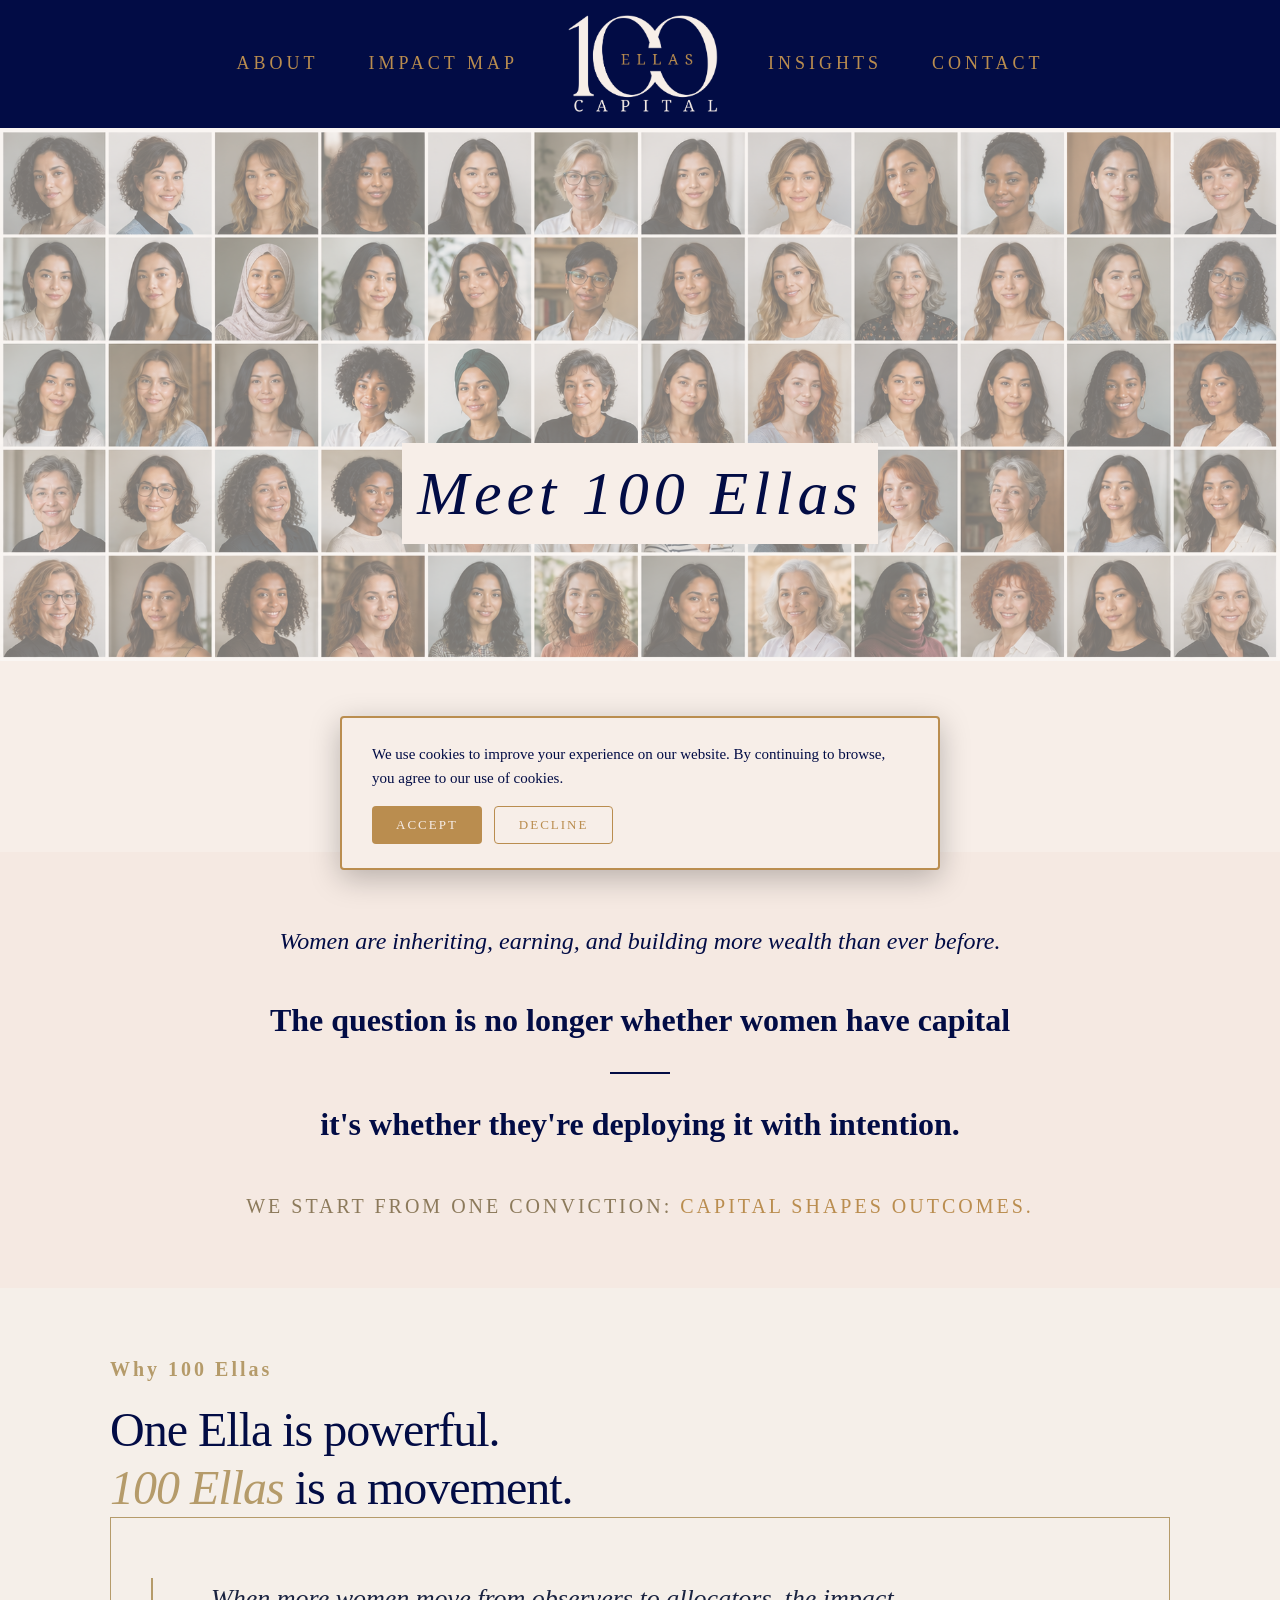
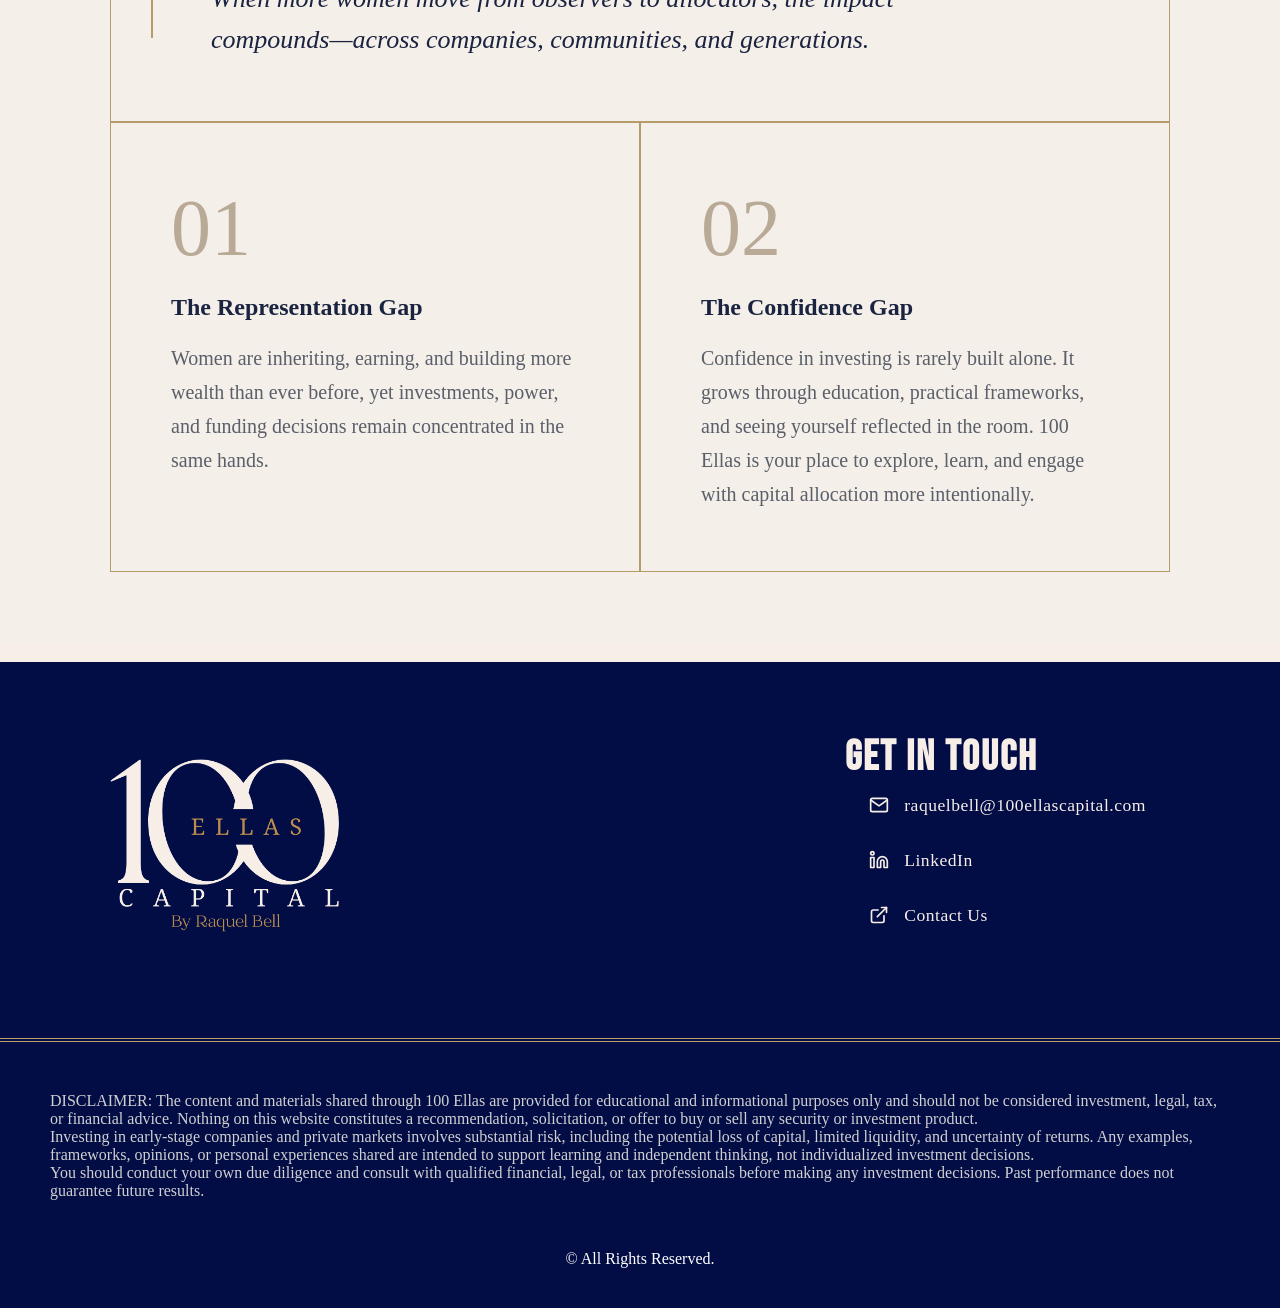
==== about.html @ b0936e24 "Add files via upload" ====
<!DOCTYPE html>
<html lang="en">

<head>
    <meta charset="utf-8">
    <meta http-equiv="X-UA-Compatible" content="IE=edge">
    <title>100 Ellas Capital</title>
    <meta name="description" content="100 Ellas Capital website">
    <meta name="viewport" content="width=device-width, initial-scale=1">
    <link rel="icon" type="image/ico" href="favicon.ico">
    <link href="https://fonts.googleapis.com/css2?family=Bebas+Neue&display=swap" rel="stylesheet">
    <link rel="stylesheet" href="stylecss.css">

</head>

<body>

    <header>
        <div class="container">
      
          <!-- Desktop nav (unchanged) -->
          <nav>
            <ul>
              <li><a href="about.html" class="nav-link">ABOUT</a></li>
              <li><a href="impact.html" class="nav-link">IMPACT MAP</a></li>
              <li class="logo"><a href="index.html"><img src="10.png"></a></li>
              <li><a href="insights.html" class="nav-link">INSIGHTS</a></li>
              <li><a href="contact.html" class="nav-link">CONTACT</a></li>
            </ul>
          </nav>
      
          <!-- Mobile: logo + hamburger -->
          <div class="nav-header-row">
            <a href="index.html"><img src="10.png" style="max-width:110px;display:block;"></a>
            <button class="hamburger" id="hamburger" aria-label="Toggle menu" aria-expanded="false">
              <span></span><span></span><span></span>
            </button>
          </div>
      
          <!-- Mobile dropdown -->
          <div class="mobile-menu" id="mobile-menu">
            <a href="about.html">ABOUT</a>
            <a href="impact.html">IMPACT MAP</a>
            <a href="insights.html">INSIGHTS</a>
            <a href="contact.html">CONTACT</a>
          </div>
      
        </div>
      </header>

    
    <section class="image-section">
        <div class="img-banner">

              <img src="100ellas.png">


            <div class="image-overlay">
              <p class="overlay-text">Meet 100 Ellas</h1>
            </div>
          </div>
    </section>

    <section class="about-section">
        <div class="text-about">
      
          <p class="intro-line">
            Women are inheriting, earning, and building more wealth than ever before.
          </p>
      
          <h2 class="main-line">
            The question is no longer whether women have capital
          </h2>
      
          <div class="divider"></div>
      
          <h2 class="main-line">
            it's whether they're deploying it with intention.
          </h2>
      
          <p class="closing-line">
            WE START FROM ONE CONVICTION:
            <span>CAPITAL SHAPES OUTCOMES.</span>
          </p>
      
        </div>
      </section>
    
      <section class="why-section">

        <div class="container">
      
          <p class="eyebrow"><strong>Why 100 Ellas</strong></p>
      
          <h1 class="headline">
            One Ella is powerful.<br>
            <span>100 Ellas</span> is a movement.
          </h1>
      
          <div class="quote-box">
            <p>
              When more women move from observers to allocators, the impact
              compounds—across companies, communities, and generations.
            </p>
          </div>
      
          <div class="about-grid">
      
            <div class="about-card">
              <div class="number">01</div>
              <h3>The Representation Gap</h3>
              <p>
                Women are inheriting, earning, and building more wealth than ever before, yet investments, power, and funding decisions remain concentrated in the same hands.              </p>
            </div>
      
            <div class="about-card">
              <div class="number">02</div>
              <h3>The Confidence Gap</h3>
              <p>
                Confidence in investing is rarely built alone. It grows through education, practical frameworks, and seeing yourself reflected in the room. 100 Ellas is your place to explore, learn, and engage with capital allocation more intentionally.            </div>
      
          </div>
      
        </div>
      
      </section>

        

            <footer>
                <div class="container">
                    <img src="9.png">
                    <section class="get-in-touch">
                        <h2 class="title">Get in Touch</h2>
                        
                        <div class="contact-container">
                            <div class="contact-row">
                                <svg class="contact-icon" xmlns="http://www.w3.org/2000/svg" viewBox="0 0 24 24" fill="none" stroke="currentColor" stroke-width="2" stroke-linecap="round" stroke-linejoin="round"><path d="M4 4h16c1.1 0 2 .9 2 2v12c0 1.1-.9 2-2 2H4c-1.1 0-2-.9-2-2V6c0-1.1.9-2 2-2z"></path><polyline points="22,6 12,13 2,6"></polyline></svg>
                                <span class="contact-text">raquelbell@100ellascapital.com</span>
                            </div>
                        
                            <div class="contact-row">
                                <svg class="contact-icon" xmlns="http://www.w3.org/2000/svg" viewBox="0 0 24 24" fill="none" stroke="currentColor" stroke-width="2" stroke-linecap="round" stroke-linejoin="round"><path d="M16 8a6 6 0 0 1 6 6v7h-4v-7a2 2 0 0 0-2-2 2 2 0 0 0-2 2v7h-4v-7a6 6 0 0 1 6-6z"></path><rect x="2" y="9" width="4" height="12"></rect><circle cx="4" cy="4" r="2"></circle></svg>
                                <a href="https://www.linkedin.com/in/raquelbell/" class="contact-link-wrapper">
                                    <span class="contact-text">LinkedIn</span>
                                </a>
                            </div>
                        
                            <div class="contact-row">
                                <svg class="contact-icon" xmlns="http://www.w3.org/2000/svg" viewBox="0 0 24 24" fill="none" stroke="currentColor" stroke-width="2" stroke-linecap="round" stroke-linejoin="round">
                                    <path d="M18 13v6a2 2 0 0 1-2 2H5a2 2 0 0 1-2-2V8a2 2 0 0 1 2-2h6"></path>
                                    <polyline points="15 3 21 3 21 9"></polyline>
                                    <line x1="10" y1="14" x2="21" y2="3"></line>
                                </svg>
                                <a href="contact.html" class="contact-link-wrapper">
                                    <span class="contact-text">Contact Us</span>
                                </a>
                            </div>
                        </div>
                           
                        </div>
                        </section>
                <div class="disclaimer">
                    <p>DISCLAIMER: The content and materials shared through 100 Ellas are provided for educational and informational purposes only and should not be considered investment, legal, tax, or financial advice. Nothing on this website constitutes a recommendation, solicitation, or offer to buy or sell any security or investment product.<br>
        
                        Investing in early-stage companies and private markets involves substantial risk, including the potential loss of capital, limited liquidity, and uncertainty of returns. Any examples, frameworks, opinions, or personal experiences shared are intended to support learning and independent thinking, not individualized investment decisions.<br>
                        
                        You should conduct your own due diligence and consult with qualified financial, legal, or tax professionals before making any investment decisions. Past performance does not guarantee future results.</p>
                </div>
        
                <div class="copyright">
                    <p>&copy; All Rights Reserved.</p>
        
                </div>
            </footer>
        
            <div id="cookie-banner" class="cookie-banner">
                <div class="cookie-content">
                  <p class="cookie-text">
                    We use cookies to improve your experience on our website. By continuing to browse, you agree to our use of cookies.
                  </p>
                  <div class="cookie-buttons">
                    <button id="cookie-accept" class="cookie-btn cookie-btn-accept">Accept</button>
                    <button id="cookie-decline" class="cookie-btn cookie-btn-decline">Decline</button>
                  </div>
                </div>
              </div>
        
            <script src="javascript.js"></script>

        
            </body>
            </html>
---- stylecss.css ----
body {
	font-family: Georgia, 'Times New Roman', Times, serif;
	margin: 0;
	color: #020c45;
	background-color:#f7eee8; 
}

a {
    text-decoration: none;
    color: inherit; 
}

html{
    scroll-behavior: smooth;
}

/* --- Header --- */
header {
    background-color: #020c45;
    padding: 15px 0;
}

.container {
    max-width: 1200px;
    margin: 0 auto;
    padding: 0 20px;
    
}

header nav ul {
    display: flex;
    align-items: center;     
	justify-content: center;
    gap: 50px;               
    list-style: none;
    margin: 0px;
    padding: 0;
}

/* --- Logo Styling (Inside the li) --- */
.logo img {
    max-width: 150px !important;
    display: block; /* Prevents tiny gap at the bottom */
    cursor: pointer;
}

/* --- Link Styling --- */
.nav-link {
    text-decoration: none;
    color: #ba8d4f;
    font-size: 18px;
    letter-spacing: 4px;
    position: relative;
    padding-bottom: 5px;
    transition: color 0.3s ease;
}

.nav-link:hover {
    color: #f7eee8; 
}

/* Underline Animation */
.nav-link::after {
    content: '';
    position: absolute;
    width: 0;
    height: 2px;
    bottom: 0;
    left: 50%;
    background-color: #bfa071; 
    transition: all 0.3s ease;
    transform: translateX(-50%);
}

.nav-link:hover::after {
    width: 100%;
}

/* Hamburger button */
.hamburger {
    display: none;
    flex-direction: column;
    gap: 5px;
    background: none;
    border: none;
    cursor: pointer;
    padding: 4px;
}
.hamburger span {
    display: block;
    width: 26px;
    height: 2.5px;
    background: #ba8d4f;
    border-radius: 2px;
}

/* Mobile header row (logo + hamburger) */
.nav-header-row {
    display: none;
    align-items: center;
    justify-content: space-between;
    padding: 10px 0;
}

/* Mobile dropdown menu */
.mobile-menu {
    display: flex;
    flex-direction: column;
    overflow: hidden;
    max-height: 0;
    transition: max-height 0.35s ease;
}

.mobile-menu.open { max-height: 400px; }
.mobile-menu a {
    display: block;
    padding: 16px 0;
    color: #ba8d4f;
    font-size: 15px;
    letter-spacing: 4px;
    border-bottom: 1px solid rgba(186,141,79,0.15);
    transition: color 0.2s;
}
.mobile-menu a:hover { color: #f7eee8; }

@media (max-width: 700px) {
    header nav ul { display: none; }
    .nav-header-row { display: flex; }
    .hamburger { display: flex; }
    .mobile-menu.open { max-height: 400px; }
}


/* --- Section Text --- */
.section-title {
    font-size: 50px;
    color: #020c45;
    font-family: 'Bebas Neue', sans-serif;
    letter-spacing: 2px;
}

.section-text {
    line-height: 1.6;
    margin: 20px 0;
    font-size: 18px;
}

/* --- hero Section --- */
.hero-banner , .img-banner{
	position: relative;
	width: 100%;
	height: 80vh; 
	display: flex;
	align-items: center; /* Centers text vertically */
	justify-content: center; /* Centers text horizontally */
	overflow: hidden;
	background-color: #000; 
  }
  
  .hero-video {
	position: absolute;
	top: 0;
	left: 0;
	width: 100%;
	height: 100%;
	object-fit: cover; 
	z-index: 1; 
  }
  
  .hero-overlay {
	position: relative; 
	z-index: 2; 
	text-align: center;
    color: #f7eee8;
    font-size: 4rem;
    margin: 0;
	letter-spacing: 5px;
	font-family: 'cardo', serif;
    font-style: italic;
	animation: slideLeft 1.5s ease-out forwards;
    animation: slideLeft 1.5s ease-out forwards;
    text-shadow: 2px 2px 10px rgba(0,0,0,0.7);
    

}

@keyframes slideLeft {
  from {
    transform: translateX(-100%); /* Começa fora da tela à esquerda */
    opacity: 0;
  }
  to {
    transform: translateX(0);    /* Termina na posição original */
    opacity: 1;
  }
}
  
  .impactful-phrase {
	font-size: 50px;
	font-weight: bold;
  }

/* --- Impact Section --- */
.impact-section {
	background-color: #f5e9e2;
	padding: 100px 0;
}

.impact-section .grid {
	display: grid;
	grid-template-columns: 1.4fr 1fr;
	gap: 100px;
        align-items: start; /* Changed from center to start */
	
}



.foto img {
    width: 100%  !important;   
    max-width: 400px !important;
    border-radius: 100%;
    display: block;
    position: relative;
    top: -50px; /* Moves the image 50px up from its natural position */

}

.impact-section .buttons {
	display: flex;
	gap: 30px;
}

.btn{
	font-size: 14px;
	text-transform: uppercase;
	text-decoration: solid;
	margin-top: 40px;
	display: inline-block;
	padding: 15px 20px;
	background-color:#ba8d4f;
	color:#f7eee8; 
	font-weight: bold;
	border: none;
	border-radius: 10px;
	cursor: pointer;
	transition: background-color 0.3s;
	width: 140px;
    font-family: Georgia, 'Times New Roman', Times, serif;

}

.btn:hover {
	background-color:#020c45;
	color:#ba8d4f;
}
/* --- Approach Section --- */

.approach-section {
    padding: 10px 20px;
    background-color: #f7eee8; /* Clean white background to make circles pop */
  margin: 100px auto auto 100px;
}


.approach-grid {
    display: grid;
    grid-template-columns: repeat(3, 1fr);
    gap: 40px;
    max-width: 1100px;
    margin: 70px 180px 50px auto;
}

.approach-item {
    text-align: center;
    display: flex;
    flex-direction: column;
    align-items: center;
    transition: transform 0.3s ease;
}

.headline {
    font-family: 'Playfair Display', serif;
    font-weight: 900;
    font-size: 5rem; 
    color: #020c45;  
    letter-spacing: -1px;
  }
  
  .accent-line {
    width: 180px;  
    height: 4px;     
    background-color: #a68b5b; 
    margin-top: 40px;
  }

.headline-container{
  padding: 20px;
}


/* The Animated Round Icon */
.circle-icon {
    width: 120px;
    height: 120px;
    background-color: #ba8d4f; /* Your soft peach/cream color */
    border-radius: 50%;
    display: flex;
    align-items: center;
    justify-content: center;
    color: #020c45;
    margin-bottom: 30px;
    position: relative;
    transition: all 0.4s cubic-bezier(0.175, 0.885, 0.32, 1.275);
    border: 1px solid rgba(2, 12, 69, 0.05);
}

.circle-icon svg {
    width: 40px;
    height: 40px;
}

.stat-highlight {
    font-weight: bold;
    font-size: 1.2rem;
}

/* Hover Animations */
.approach-item:hover .circle-icon {
    transform: scale(1.1);
    background-color: #020c45;
    color: #f7eee8;
    box-shadow: 0 15px 30px rgba(2, 12, 69, 0.15);
}

.approach-item:hover {
    transform: translateY(-10px);
}

/* Continuous Pulse Animation */
@keyframes pulse {
    0% { box-shadow: 0 0 0 0 rgba(247, 238, 232, 0.7); }
    70% { box-shadow: 0 0 0 20px rgba(247, 238, 232, 0); }
    100% { box-shadow: 0 0 0 0 rgba(247, 238, 232, 0); }
}

.pulse-1 { animation: pulse 3s infinite; }
.pulse-2 { animation: pulse 3s infinite 1s; }
.pulse-3 { animation: pulse 3s infinite 2s; }

/* Content Styling */
.approach-title {
    font-family: "Playfair Display", serif;
    font-size: 1.4rem;
    margin-bottom: 15px;
    color: #020c45;
}

.approach-text {
    font-size: 0.95rem;
    line-height: 1.6;
    color: #555;
    max-width: 280px;
}

/* Mobile adjustments */
@media (max-width: 850px) {
    .approach-grid {
        grid-template-columns: 1fr;
        gap: 60px;
    }
}



/* --- Marquee Section --- */
.marquee-section {
    background-color: #f7eee8;
    padding: 60px 0; 
    overflow: hidden;
	margin-left: 130px;
	
}

.s-marquee-svg {
    width: 100%;
    height: auto;
	
	
}

.marquee-text {
    fill: #020c45; 
    font-size: 35px; 
    font-weight: bold; 
    text-transform: uppercase;
    letter-spacing: 2px;
    font-family: Georgia, 'Times New Roman', Times, serif;
}

.learn-container {
    padding: 20px;
  width: 100%;            
  margin-top: 40px;   
  text-align: center;
  }

  
  .learn-more {
    font-family: Georgia, serif;
    font-size: 1.2rem;
    text-decoration: none;
    color: #555;
    transition: color 0.3s ease;
    margin-left: 400px !important;    

    
  }
  
  .arrow {
    display: inline-block;
    margin-left: 8px;
    
    /* Initial Arrow Color */
    color:#ba8d4f;
    transition: color 0.3s ease, transform 0.3s ease;
  }
  
  /* Hover States */
  .learn-more:hover {
    color: #ba8d4f; /* Text turns Gold */
  }
  
  .learn-more:hover .arrow {
    color: #020c45; /* Arrow turns Navy */
    transform: translateX(5px); /* Optional: subtle nudge for better UX */
  }

/* --- Recent Posts --- */
.gold-section{
	background-color: #f5e9e2;
	padding: 50px 0 100px 0; /* Extra bottom padding for the V space */
    
    /* The V-Shape Logic */
	clip-path: polygon(0 10%, 50% 0, 100% 10%, 100% 100%, 0 100%);
	color:  #020c45;

}


/* --- Footer --- */

footer {
	margin-top: 20px;
    background-color: #020c45;
    color: #fff;
    padding: 40px 0;
}

footer .container {
    display: flex;
    justify-content: space-between;
    align-items: center;
}

.social-icons {
    display: flex;
    gap: 20px;
}

.social-link {
    position: relative;
    text-decoration: none;
    font-size: 18px;
    padding-bottom: 5px; 
    display: inline-block;
    line-height: 1;
	text-transform: uppercase;
	letter-spacing: 4px;
	color: #ba8d4f;
}

/* The Underline (matches the header) */
.social-link::after {
    content: '';
    position: absolute;
    width: 0;
    height: 2px;
    bottom: 0;
    left: 50%;
    background-color: #bfa071;
    transition: all 0.3s ease;
    transform: translateX(-50%);
}

.social-link:hover{
	color: #f7eee8; 
}

.social-link:hover::after {
    width: 100%;
}

.container img{
	max-width: 230px;
}

.copyright{
	text-align: center;
	justify-content: center;
	align-items: center;
}

.disclaimer{
    border-top: double 4px #bfa071;
    color: #d1d1d1;
    margin-top: 50px;
    padding: 50px;
}

/*----Contact-----*/

/* Container Styling */
.contact-section {
	padding: 80px 20px;
	margin: 60px 40px;

  }
  
  /* Form Groups */
  .form-group {
	margin-bottom: 25px;
	display: flex;
	flex-direction: column;
  }
  
  .form-group label {
	font-family: 'Inter', sans-serif;
	font-weight: 600;
	font-size: 0.85rem;
	text-transform: uppercase;
	letter-spacing: 0.1em;
	margin-bottom: 8px;
	color: #1a1a1a;
  }
  
  /* Minimalist Inputs */
  input[type="text"],
  input[type="email"],
  input[type="tel"],
  textarea {
	border: none;
	border-bottom: 1px solid #d1d1d1; /* Thin bottom line only for a chic look */
	padding: 12px 0;
	font-size: 1rem;
	background: transparent;
	transition: border-color 0.3s ease;
	outline: none;
	border-radius: 0; /* Keeps it sharp */
  }
  
  input:focus,
  textarea:focus {
	border-bottom: 1px solid #020c45; /* Darkens on focus */
  }
  
  
  /* Responsive adjustments */
  @media (max-width: 480px) {
	.form-container h2 {
	  font-size: 2rem;
	}
  }

  #thanks-message {
    animation: fadeIn 0.6s ease-in-out forwards;
}

@keyframes fadeIn {
    from { 
        opacity: 0; 
        transform: translateY(10px); 
    }
    to { 
        opacity: 1; 
        transform: translateY(0); 
    }
}


  /* about page */
  /* The container */
.img-banner {
    position: relative;
    display: inline-block; /* Keeps the box the same size as the image */
    background-color: #f7eee8; /* Makes the image look dark when opacity is low */
    width: 100%;
}

/* The image */
.img-banner img {
    display: block;
    width: 100%;
    height: auto;
    opacity: 0.5; /* Your opacity */
}

/* The overlay container */
.image-overlay {
    position: absolute;
    top: 0;
    left: 0;
    width: 100%;
    height: 100%;
    
    /* This centers the content perfectly */
    display: flex;
    justify-content: center;
    align-items: center;
    
    pointer-events: none; /* Allows you to click the image if needed */
}

/* The actual text */

@import url('https://fonts.googleapis.com/css2?family=Cardo:ital,wght@0,400;0,700;1,400&display=swap');

.overlay-text {
    color: #020c45;
    font-size: 62px;
    margin: 0;
    text-align: center;
	position: relative; 
	z-index: 2; 
	text-align: center;
	letter-spacing: 5px;
	font-family: 'Cardo', serif;
    font-style: italic;
	animation: slideLeft 1.5s ease-out forwards;
    background-color: #f7eee8;
    padding: 15px;
    margin-top: 12px;
}
.about-section {
    background-color: #f5e9e2;
    display: flex;
    justify-content: center;
    align-items: center;
    padding: 70px 20px;
  }
  
  .text-about {
    max-width: 900px;
    text-align: center;
    color: #020c45;
    font-family: Georgia, 'Times New Roman', serif;
  }
  
  /* Top italic sentence */
  .intro-line {
    font-style: italic;
    font-size: 24px;
    line-height: 1.6;
    margin-bottom: 40px;
    color: #020c45;
    font-family: 'Cardo', serif;
  }
  
  /* Main bold statements */
  .main-line {
    font-size: 32px;
    font-weight: 600;
    line-height: 1.3;
    margin: 10px 0;
  }
  
  /* Divider line */
  .divider {
    width: 60px;
    height: 2px;
    background-color: #020c45;
    margin: 30px auto;
  }
  
  /* Bottom small caps line */
  .closing-line {
    margin-top: 50px;
    font-size: 20px;
    letter-spacing: 3px;
    color: #8c7a5b;
  }
  
  .closing-line span {
    color: #ba8d4f;
  }

  .why-section {
    background-color: #f5efe9;
    padding: 70px 20px;
    font-family: Georgia, 'Times New Roman', serif;
    color: #1a2340;
  }
  
  .container {
    max-width: 1100px;
    margin: 0 auto;
  }
  
  /* Top label */
  .eyebrow {
    font-size: 20px;
    letter-spacing: 3px;
    color: #b59b6a;
    margin-bottom: 20px;
  }
  
  /* Main headline */
  .headline {
    font-size: 48px;
    line-height: 1.2;
    font-weight: 500;
  }
  
  .headline span {
    font-style: italic;
    color: #b59b6a;
  }
  
  /* Quote box */
  .quote-box {
    border: 1px solid #b59b6a;
    padding: 60px;
    margin-bottom: 0;
    position: relative;
  }
  
  .quote-box p {
    font-style: italic;
    font-size: 26px;
    line-height: 1.6;
    max-width: 800px;
    margin-left: 40px;
  }
  
  /* Vertical accent line */
  .quote-box::before {
    content: "";
    position: absolute;
    left: 40px;
    top: 60px;
    width: 2px;
    height: 60px;
    background-color: #b59b6a;
  }
  
  /* Grid section */
  .about-grid {
    display: grid;
    grid-template-columns: 1fr 1fr;
    border-top: none; /* keeps it aligned with quote box above */
  }
  
  .about-card {
    padding: 60px;
    border: 1px solid #b59b6a;
  }
  

  
  /* Large faded numbers */
  .number {
    font-size: 80px;
    color: #b8aa97;
    margin-bottom: 20px;
        transition: color 0.35s ease, transform 0.35s ease;
      }

  
  /* Card titles */
  .about-card h3 {
    font-size: 24px;
    margin-bottom: 20px;
  }
  
  /* Body text */
  .about-card p {
    font-family: Georgia, 'Times New Roman', Times, serif;
    font-size: 20px;
    line-height: 1.7;
    color: #5a5f6a;
  }

  .about-card {
    transition: transform 0.35s ease, background-color 0.35s ease;
  }
  
  .about-card:hover {
    transform: translateY(-6px);
    background-color: #f8f3ee; /* slightly lighter than background */
  }
  
  .about-card:hover .number {
    color: #b59b6a;
    transform: translateY(-4px);
  }

  .about-card h3 {
    transition: color 0.3s ease;
  }
  
  .about-card:hover h3 {
    color: #020c45;
  }
  .quote-box {
    transition: background-color 0.4s ease, border-color 0.4s ease;
  }
  
  .quote-box:hover {
    background-color: #f8f3ee;
    border-color: #d6c7b5;
  }

  .quote-box::before {
    transition: height 0.4s ease, background-color 0.4s ease;
  }
  
  .quote-box:hover::before {
    height: 80px;
    background-color: #b59b6a;
  }

/* --- THIRD SECTION: GET IN TOUCH --- */

.footer-section {
	background-color: #020c45;
    padding: 100px 0 0 0; 
        clip-path: polygon(0 10%, 50% 0, 100% 10%, 100% 100%, 0 100%);
        width: 100%;
    position: relative;
	

}

.title {
    font-size: 42px;
    color: #f7eee8;
    font-family: 'Bebas Neue', sans-serif;
    letter-spacing: 2px;
    margin-left: 100px;
    margin-top: 30px;
}

.contact-container {
    display: flex;
    flex-direction: column;
    gap: 10px; /* Space between the two rows */
	margin-bottom: 50px;
}

.contact-row {
    display: flex;
    align-items:start;
    gap: 15px; /* Space between icon and text */
    padding: 12px 24px;
	color: #f7eee8;
	margin-left: 100px;
	
}

/* Subtle hover effect even if not clickable */

.contact-icon {
    width: 20px;
    height: 20px;
    color: #f7eee8; 
}

.contact-text {
    font-size: 1.1rem;
    font-weight: 400;
    letter-spacing: 0.5px;
	color: #f7eee8;
	text-decoration: none;
}

.contact-text:hover{
	color: #ba8d4f;
}

/*---------- INSIGHTS ---------- */

.insights-section {
    padding: 50px 20px;
    background-color: #f7eee8;
  }
  
  .insights-sub {
    font-size: 20px;
    color: #5a5f6a;
    line-height: 1.6;
    margin-top: 10px;
    margin-bottom: 20px;
    font-style: italic;
    font-family: 'Cardo', serif;
  }
  
  .gold-rule {
    width: 100%;
    height: 2px;
    background: linear-gradient(to right, #ba8d4f, #d4a96a, #ba8d4f);
    margin-bottom: 30px;
  }
  
  
  .card-grid {
    display: grid;
    grid-template-columns: repeat(5, 1fr);
    gap: 0;
    margin-bottom: 50px;
    align-items: start; /* Key fix — don't stretch cards to equal height */
  }
  
  .card {
    padding: 0 20px 20px;
    text-align: center;
    border-right: 1.5px solid #ba8d4f;
    display: flex;
    flex-direction: column;
    align-items: center;
    gap: 16px; /* Space between title and image */
  }
  
  .card:last-child {
    border-right: none;
  }
  
  .card-title-link {
    display: block;
    font-family: Georgia, 'Times New Roman', Times, serif;
    font-size: 18px;
    font-weight: bold;
    color: #020c45;
    text-decoration: none;
    text-underline-offset: 4px;
    transition: color 0.3s;
    height: 60px
  }
  
  .card-title-link:hover {
    color: #ba8d4f;
  }
  
  .image-placeholder {
    width: 100%;
    aspect-ratio: 4 / 3; /* Consistent proportions instead of fixed height */
    border-radius: 10px;
    background-color: #d1e0d0;
    background-image: linear-gradient(135deg, #d1e0d0 25%, #c5d6c4 100%);
    overflow: hidden;
  }
  
  .image-placeholder img {
    width: 100%;
    height: 100%;
    object-fit: cover;
    border-radius: 10px;
  }
  
  @media (max-width: 700px) {
    .card-grid {
      grid-template-columns: 1fr;
      gap: 30px;
    }
  
    .card {
      border-right: none;
      border-bottom: 1.5px solid #ba8d4f;
      padding-bottom: 30px;
    }
  
    .card:last-child {
      border-bottom: none;
    }
  }

.insights-articles-section {
    background-color: #f7eee8;
    padding: 60px 20px;
  }
  
  .article-row {
    display: grid;
    grid-template-columns: 1fr 2px 1fr;
    gap: 0 50px;
    align-items: start;
    padding: 60px 0;
    border-bottom: 1px solid rgba(186, 141, 79, 0.2);
  }
  
  .article-row:last-child {
    border-bottom: none;
  }
  
  .article-divider {
    width: 2px;
    background-color: #ba8d4f;
    align-self: stretch;
    min-height: 200px;
  }
  
  .article-title-col {
    display: flex;
    flex-direction: column;
    justify-content: center;
    padding: 20px 40px;
    text-align: center;
  }
  
  .article-num {
    font-family: 'Playfair Display', Georgia, serif;
    font-size: 52px;
    color: #ba8d4f;
    font-weight: 700;
    margin-bottom: 8px;
    display: block;
  }
  
  .article-heading {
    font-family: 'Playfair Display', Georgia, serif;
    font-size: clamp(28px, 2vw, 52px);
    font-weight: 700;
    color: #020c45;
    line-height: 1.15;
  }
  
  .article-text-col {
    padding: 20px 40px;
    display: flex;
    flex-direction: column;
    gap: 16px;
  }
  
  .article-text-col p {
    font-family: Georgia, 'Times New Roman', serif;
    font-size: 16px;
    color: #444;
    text-align: center;
  }
  
  .butn{
    font-size: 16px;
	text-decoration: solid;
	margin: 20px 0 auto 580px;
    text-transform: uppercase;
	display: inline-block;
	padding: 20px;
	background-color:#ba8d4f;
	color:#f7eee8; 
	font-weight: bold;
	border: none;
	border-radius: 10px;
	cursor: pointer;
	transition: background-color 0.3s;
	width: 300px;
    font-family: Georgia, 'Times New Roman', Times, serif;

  }
 
  .butn:hover {
	background-color:#020c45;
	color:#ba8d4f;
}

/*----MOBILE RESPONSIVE-----------*/

@media (max-width: 700px) {

    /* --- Approach Section --- */
    .approach-section {
        margin: 20px auto;
        padding-bottom: 0;
    }
  
    .headline {
      font-size: 2.2rem;
    }
  
    .approach-grid {
      grid-template-columns: 1fr;
      gap: 40px;
      margin: 40px 20px;
    }
  
    /* --- Marquee Section --- */
    .marquee-section {
        margin-left: 20px;
        padding: 20px 0;
    }
  
    .learn-more {
      margin-left: 0 !important;
      display: block;
      text-align: center;
    }
  
    /* --- Hero --- */
    .impactful-phrase {
      font-size: 30px;
      letter-spacing: 2px;
    }
  
    .hero-overlay {
      font-size: 2rem;
      padding: 0 20px;
    }
  
    /* --- About/Impact Section --- */
    .impact-section .grid {
      grid-template-columns: 1fr;
      grid-template-rows: auto auto;
      gap: 20px;
    }
  
    .grid {
      margin-left: 0;
    }
  
    .foto img {
      top: 0;
      max-width: 220px !important;
      margin: 0 auto;
      
    }
  
    .foto-box {
      display: flex;
      justify-content: center;
        order: -1; 
      
    }
  
    .impact-section .buttons {
        flex-direction: row;
        gap: 15px;
    }
  
    /* --- Gold Section --- */
    .gold-section {
      clip-path: polygon(0 5%, 50% 0, 100% 5%, 100% 100%, 0 100%);
      padding: 30px 0 60px 0;
    }
  
    /* --- Footer --- */
    footer .container {
      flex-direction: column;
      gap: 20px;
      text-align: center;
    }
  
    .social-icons {
      justify-content: center;
    }
  
    .container img {
      max-width: 160px;
    }
  
    .disclaimer {
      padding: 20px;
      font-size: 14px;
    }
  
    /* --- Section Title --- */
    .section-title {
      font-size: 32px;
      text-align: center;
    }
  
    .section-text {
      font-size: 16px;
    }
    .btn {
        width: 100%;
        text-align: center;
      }
      
}

@media (max-width: 700px) {

  /* --- Image on top, text on bottom --- */
  .impact-section .grid {
    grid-template-columns: 1fr;
    grid-template-rows: auto auto;
    gap: 20px;
  }

  .foto-box {
    order: -1; /* Moves image to top */
    display: flex;
    justify-content: center;
  }

  .foto img {
    top: 0;
    max-width: 220px !important;
  }

  /* --- Buttons side by side --- */
  .impact-section .buttons {
    flex-direction: row;
    gap: 15px;
  }

  .btn {
    width: 100%;
    text-align: center;
  }

  /* --- Fix gap between approach and marquee --- */
  .approach-section {
    margin: 20px auto;
    padding-bottom: 0;
  }

  .marquee-section {
    margin-left: 0;
    padding: 20px 0;
  }

}

  /* --- ABOUT PAGE MEDIA QUERY--- */


@media (max-width: 700px) {

    /* --- Image Banner --- */
    .overlay-text {
      font-size: 36px;
      letter-spacing: 2px;
      padding: 10px;
    }
  
    /* --- About Section --- */
    .about-section {
      padding: 40px 20px;
    }
  
    .intro-line {
      font-size: 18px;
      margin-bottom: 25px;
    }
  
    .main-line {
      font-size: 22px;
    }
  
    .closing-line {
      font-size: 16px;
      letter-spacing: 1px;
    }
  
    /* --- Why Section --- */
    .why-section {
      padding: 40px 20px;
    }
  
    .headline {
      font-size: 30px;
      margin-bottom: 30px;
    }
  
    .quote-box {
      padding: 30px 20px 30px 40px;
    }
  
    .quote-box p {
      font-size: 18px;
      margin-left: 20px;
    }
  
    .quote-box::before {
      left: 20px;
      top: 30px;
    }
  
    /* --- About Cards --- */
    .about-grid {
      grid-template-columns: 1fr;
    }
  
    .about-card {
      padding: 30px 20px;
    }
  
    .number {
      font-size: 50px;
    }
  
    .about-card h3 {
      font-size: 20px;
    }
  
    .about-card p {
      font-size: 16px;
    }
  
    /* --- Get in Touch --- */
    .footer-section {
      clip-path: polygon(0 5%, 50% 0, 100% 5%, 100% 100%, 0 100%);
      padding: 60px 0 0 0;
    }
  
    .title {
      font-size: 30px;
      margin-left: 20px;
    }
  
    .contact-row {
      margin-left: 20px;
      padding: 10px 16px;
    }
  
    .contact-text {
      font-size: 0.95rem;
    }

    .img-banner {
      position: relative;
      height: 40vh;
      overflow: hidden;
    }
  
    .img-banner img {
      width: 100%;
      height: 100%;
      object-fit: cover;
    }
  
    .image-overlay {
      position: absolute;
      top: 0;
      left: 0;
      width: 100%;
      height: 100%;
      display: flex;
      justify-content: center;
      align-items: center;
    }
  
    .overlay-text {
      font-size: 32px;
      letter-spacing: 2px;
      padding: 10px 20px;
    }
  
  }

    
     
  @media (max-width: 700px) {

    /* --- Card Grid --- */
    .card-grid {
      grid-template-columns: 1fr;
      gap: 30px;
    }
  
    .card {
      border-right: none;
      border-bottom: 1.5px solid #ba8d4f;
      padding: 0 0 30px 0;
      align-items: stretch;
    }
  
    .card:last-child {
      border-bottom: none;
    }
  
    .card-title-link {
      min-height: auto;
      font-size: 20px;
      height: 60px;
    }
  
    @media (max-width: 700px) {
        .image-placeholder {
          width: 100%;
          height: auto !important;
          aspect-ratio: unset !important;
          background-color: transparent !important;
          background-image: none !important;
          border-radius: 10px;
          overflow: hidden;

        }
      
        .image-placeholder img {
          width: 100% !important;
          height: auto !important;
          object-fit: unset !important;
          display: block !important;
          border-radius: 10px;
          margin-left: 50px;
          
        }
      }

    /* --- Article Rows --- */
    .article-row,
    .article-row.reverse {
      grid-template-columns: 1fr;
      grid-template-rows: auto auto auto;
      gap: 20px;
      padding: 40px 0;
    }
  
    .article-row.reverse .article-title-col {
        order: -1;
    }
  
    .article-divider {
      width: 60px;
      height: 2px;
      min-height: unset;
      align-self: auto;
      margin: 0 auto;
    }
  
    .article-title-col,
    .article-text-col {
      padding: 0 10px;
      text-align: center;
    }
  
    .article-text-col p {
      text-align: left;
    }
  
  }

  @media (max-width: 700px) {
    .insights-section .headline-container {
      margin: 0;
      padding: 0;
    }
  
    .insights-section .headline {
      font-size: 24px;
      margin: 0 0 16px 0;
      line-height: 1.3;
    }
  
    .insights-section .section-title {
      margin-bottom: 8px;
    }
  
    .insights-section .insights-sub {
      margin-top: 8px;
      margin-bottom: 16px;
    }
  
    .insights-section .gold-rule {
      margin-bottom: 20px;
    }
  }

  /*-------- COOKIES ------------*/

  /* --- Cookie Banner --- */
.cookie-banner {
    position: fixed;
    bottom: 30px;
    left: 50%;
    transform: translateX(-50%);
    width: 90%;
    max-width: 600px;
    background-color: #f7eee8;
    border: 2px solid #ba8d4f;
    padding: 24px 30px;
    z-index: 9999;
    display: flex;
    border-radius: 4px;
    box-shadow: 0 8px 30px rgba(0, 0, 0, 0.25);
    animation: slideUp 0.5s ease-out forwards;
  }
  
  @keyframes slideUp {
    from {
      opacity: 0;
      transform: translateX(-50%) translateY(30px);
    }
    to {
      opacity: 1;
      transform: translateX(-50%) translateY(0);
    }
  }
  
  .cookie-content {
    display: flex;
    flex-direction: column;
    gap: 16px;
    width: 100%;
  }
  
  .cookie-text {
    color: #020c45;
    font-family: Georgia, 'Times New Roman', serif;
    font-size: 15px;
    line-height: 1.6;
    margin: 0;
  }
  
  .cookie-buttons {
    display: flex;
    gap: 12px;
  }
  
  .cookie-btn {
    font-family: Georgia, 'Times New Roman', serif;
    font-size: 13px;
    text-transform: uppercase;
    letter-spacing: 2px;
    padding: 10px 24px;
    border: none;
    border-radius: 4px;
    cursor: pointer;
    transition: background-color 0.3s, color 0.3s;
  }
  
  .cookie-btn-accept {
    background-color: #ba8d4f;
    color: #f7eee8;
  }
  
  .cookie-btn-accept:hover {
    background-color: #f7eee8;
    color: #020c45;
  }
  
  .cookie-btn-decline {
    background-color: transparent;
    color: #ba8d4f;
    border: 1px solid #ba8d4f;
  }
  
  .cookie-btn-decline:hover {
    background-color: #ba8d4f;
    color: #f7eee8;
  }
  
  .cookie-banner.hidden {
    display: none;
  }
  
  @media (max-width: 700px) {
    .cookie-banner {
      bottom: 16px;
      padding: 18px 20px;
    }
  
    .cookie-text {
      font-size: 13px;
    }
  
    .cookie-buttons {
      flex-direction: row;
      justify-content: flex-start;
    }
  
    .cookie-btn {
      padding: 8px 16px;
      font-size: 12px;
    }
  }

  /*------IMPACT MAP-------*/

  *, *::before, *::after { box-sizing: border-box; margin: 0; padding: 0; }

  :root {
    --navy: #020c45;
    --gold: #ba8d4f;
    --gold-light: #d4a96a;
    --cream: #f7eee8;
    --cream-dark: #f5e9e2;
    --text-muted: #8a7060;
        --bg-color: #fafafa;
        --accent-warm: #e8d9c8;
        --step-1: #1a365d;
        --step-2: #2d6a4f;
        --step-3: #c08b41;
        --step-4: #bc4749;
        --step-5: #2a6f97;
  }
  .page-hero {
    background-color: var(--navy);
    padding: 60px 20px 50px;
    text-align: center;
    clip-path: polygon(0 0, 100% 0, 100% 85%, 50% 100%, 0 85%);
    margin-bottom: 20px;
  }

  .page-hero h1 {
    font-family: 'Bebas Neue', sans-serif;
    font-size: clamp(36px, 6vw, 64px);
    color: var(--cream);
    letter-spacing: 3px;
    margin-bottom: 12px;
  }

  .page-hero h1 span { color: var(--gold); }

  .page-hero p {
    font-family: 'Cardo', serif;
    font-style: italic;
    font-size: clamp(16px, 2.5vw, 22px);
    color: rgba(247,238,232,0.75);
    max-width: 600px;
    margin: 0 auto;
    line-height: 1.6;
  }

  /* --- ROADMAP SECTION --- */


  .roadmap-section {
    max-width: 1100px;
    margin: 0 auto;
    padding: 20px;
    font-family: Georgia, 'Times New Roman', Times, serif;
        display: flex;
    flex-direction: column; 
    min-height: auto;      
}
  
  .hint-bar {
    display: inline-flex;
    gap: 8px;
    color: var(--navy);
    padding: 8px 16px;
    font-size: 18px;
    letter-spacing: 1px;
    margin-top: 80px;
  }

  .hint-bar svg { width: 18px; height: 18px; stroke: var(--gold); flex-shrink: 0; }

.roadmap-wrapper {
    position: relative;
    width: 100%;
    max-width: 2000px;
    padding-top: 80px;
    margin-left: 30px;
    
}

.roadmap-svg { width: 100%; height: auto; display: block; }
.path-bg { 
    fill: none; 
    stroke: #d1d1d1; 
    stroke-width: 40; 
    stroke-linecap: round; 
}

.path-main { 
    fill: none; 
    stroke: url(#roadGradient); 
    stroke-width: 38; 
    stroke-linecap: round; 
}

.path-dashed { 
    fill: none; 
    stroke: white; 
    stroke-width: 1.5; 
    stroke-dasharray: 8, 8; 
    opacity: 0.8; 
}


.step-group {
    cursor: pointer;
    transition: transform 0.3s cubic-bezier(0.175, 0.885, 0.32, 1.275);
    transform-box: fill-box;
    transform-origin: center;
}
.step-group:hover {
    transform: translateY(-12px) scale(1.1);
}
.step-group:hover .node-circle {
    filter: brightness(1.2);
    stroke: var(--gold); 
    stroke-width: 6;
}

.step-group:hover .connector-line {
    stroke: var(--gold);
    stroke-width: 2.5;
}

.step-group:hover + .label-group .label-title {
    filter: brightness(1.1);
}

.node-circle { stroke: white; stroke-width: 4; }
.node-text { fill: white; font-weight: bold; font-size: 24px; text-anchor: middle; dominant-baseline: central; pointer-events: none; }
.connector-line { stroke: #999; stroke-width: 1.5; }
.connector-dot { fill: white; stroke: #999; stroke-width: 2; }

/* Labels below the road */
.label-group { text-anchor: middle; font-family: sans-serif; pointer-events: none; }
.label-title { font-weight: 800; font-size: 14px; text-transform: uppercase; }
.label-sub { font-size: 16px; fill: #777; }

.label-group {
    text-anchor: middle;
    pointer-events: none;
    font-family: sans-serif;
  }
  
  .label-title {
    font-weight: 800;
    font-size: 18px;
    text-transform: uppercase;
    letter-spacing: 0.05em;
  }
  
  .label-sub {
    font-family: Georgia, serif; 
    font-size: 16px;
    fill: #555;
    font-style: italic;
  }

/*---background----*/

.illustrations g {
    animation: drift 12s ease-in-out infinite;
}

@keyframes drift {
    0%, 100% { transform: translate(var(--base-x), var(--base-y)); }
    50% { transform: translate(calc(var(--base-x) + 15px), var(--base-y)); }
}


/* The Info Card */
.info-card {
    position: absolute;
    background: #fff;
    border: 1.5px solid var(--accent-warm);
    border-radius: 12px;
    padding: 20px;
    opacity: 0;
    transform: translateY(20px);
    transition: opacity 0.4s ease, transform 0.4s ease;
    pointer-events: none;
    width: 320px;
    box-shadow: 0 15px 35px rgba(0,0,0,0.1);
    z-index: 100;
}

.info-card.active {
    opacity: 1;
    transform: translate(30px, 0); /* Your requested shift to the right */
    pointer-events: auto;
}

.info-card h3 { margin: 0 0 10px 0; font-size: 1.1rem; border-bottom: 1px solid #eee; padding-bottom: 5px; }
.info-card ul { list-style: none; padding: 0; margin: 15px 0; }
.info-card li { font-size: 0.9rem; color: #333; margin-bottom: 8px; line-height: 1.4; position: relative; padding-left: 5px; }

.card-footer {
    margin-top: 15px;
    padding: 12px;
    border-radius: 8px;
    font-size: 0.85rem;
    line-height: 1.3;
}

.footer-1 { background-color: #f1f4f9; color: #1a365d; }
.footer-2 { background-color: #f0f7f4; color: #2d6a4f; }
.footer-3 { background-color: #fff9f0; color: #c08b41; }
.footer-4 { background-color: #fff5f5; color: #bc4749; }
.footer-5 { background-color: #f0f7ff; color: #2a6f97; }

.close-btn { position: absolute; top: 10px; right: 10px; background: none; border: none; font-size: 20px; cursor: pointer; color: #bbb; }
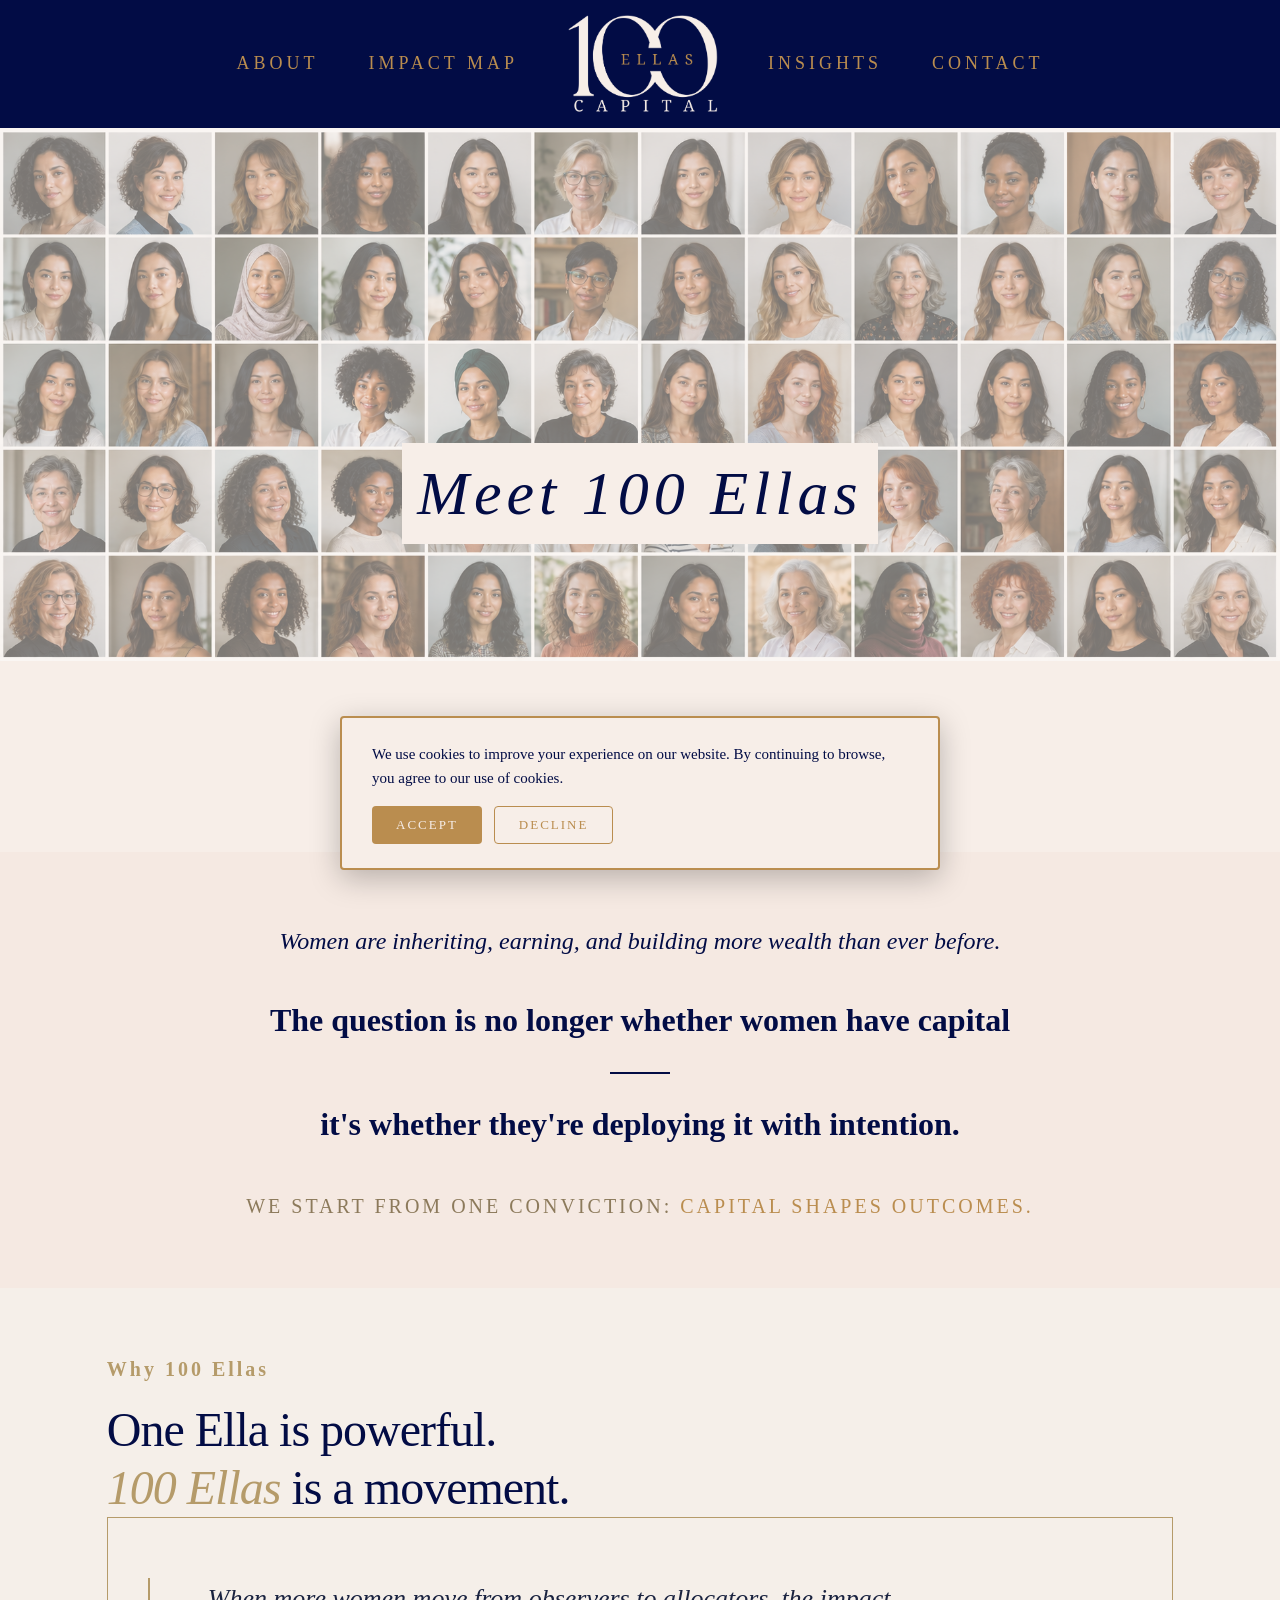
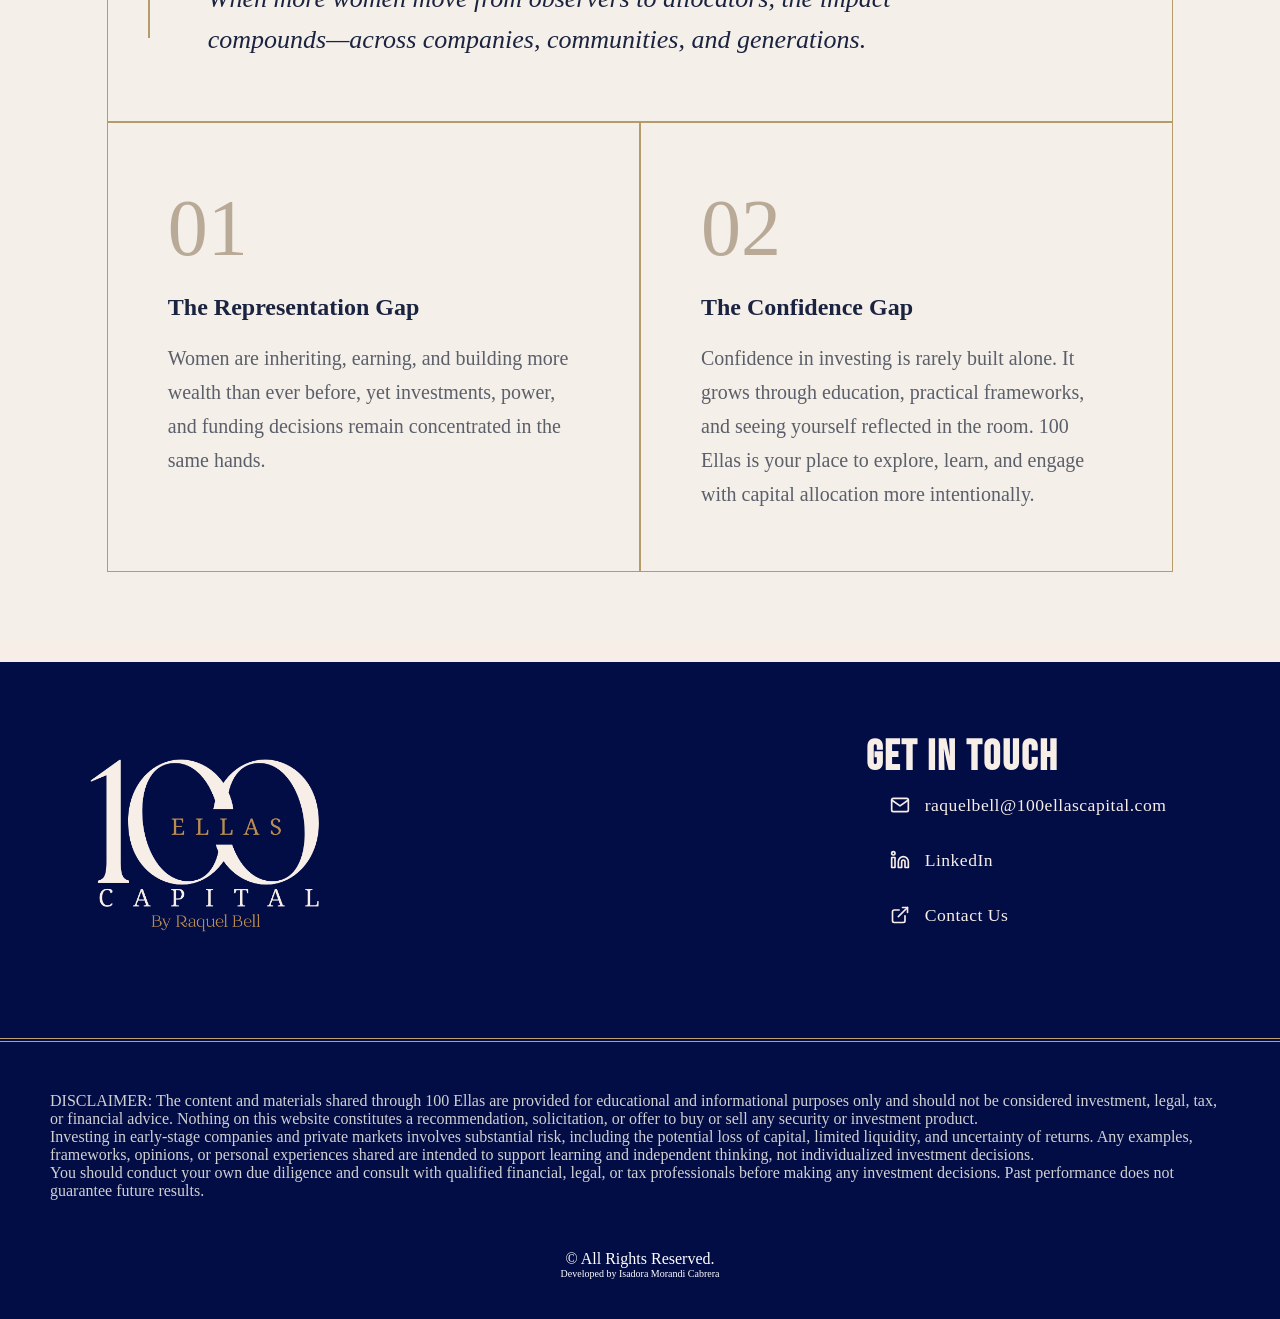
==== commit 0d511283: "changes" ====
--- a/about.html
+++ b/about.html
@@ -168,10 +168,11 @@
                         You should conduct your own due diligence and consult with qualified financial, legal, or tax professionals before making any investment decisions. Past performance does not guarantee future results.</p>
                 </div>
         
-                <div class="copyright">
-                    <p>&copy; All Rights Reserved.</p>
-        
-                </div>
+               <div class="copyright">
+            <p>&copy; All Rights Reserved.</p>
+            <p class="signature">Developed by <a href="https://www.grangjer.github.io/portfolio">Isadora Morandi Cabrera</a> </p>
+
+        </div>
             </footer>
         
             <div id="cookie-banner" class="cookie-banner">
--- a/stylecss.css
+++ b/stylecss.css
@@ -20,12 +20,6 @@
     padding: 15px 0;
 }
 
-.container {
-    max-width: 1200px;
-    margin: 0 auto;
-    padding: 0 20px;
-    
-}
 
 header nav ul {
     display: flex;
@@ -201,20 +195,24 @@
   }
 
 /* --- Impact Section --- */
+
 .impact-section {
-	background-color: #f5e9e2;
-	padding: 100px 0;
+  background-color: #f5e9e2;
+  padding: 100px 0;
+  margin-left: 7% !important;
+  margin-right: 7% !important;
 }
 
 .impact-section .grid {
-	display: grid;
-	grid-template-columns: 1.4fr 1fr;
-	gap: 100px;
-        align-items: start; /* Changed from center to start */
-	
-}
-
-
+  display: grid;
+  grid-template-columns: 2fr 1fr; 
+  gap: 60px; 
+  align-items: start;
+}
+
+.grid{
+  margin-left: 0;
+}
 
 .foto img {
     width: 100%  !important;   
@@ -258,8 +256,8 @@
 
 .approach-section {
     padding: 10px 20px;
-    background-color: #f7eee8; /* Clean white background to make circles pop */
-  margin: 100px auto auto 100px;
+    background-color: #f7eee8; 
+  margin: 3% auto auto 3%;
 }
 
 
@@ -268,7 +266,9 @@
     grid-template-columns: repeat(3, 1fr);
     gap: 40px;
     max-width: 1100px;
-    margin: 70px 180px 50px auto;
+    justify-content: center;
+    align-items: center;
+   margin: 7% 17% 5% 17%;
 }
 
 .approach-item {
@@ -276,6 +276,7 @@
     display: flex;
     flex-direction: column;
     align-items: center;
+    justify-content: center;
     transition: transform 0.3s ease;
 }
 
@@ -320,10 +321,19 @@
     height: 40px;
 }
 
+.circle-icon img {
+  filter: brightness(0) saturate(100%) invert(6%) sepia(85%) saturate(800%) hue-rotate(210deg) brightness(90%);
+  width: 70px;
+  height: 70px;
+  object-fit: contain;
+}
+
 .stat-highlight {
     font-weight: bold;
     font-size: 1.2rem;
 }
+
+
 
 /* Hover Animations */
 .approach-item:hover .circle-icon {
@@ -337,6 +347,10 @@
     transform: translateY(-10px);
 }
 
+.approach-item:hover .circle-icon img {
+  filter: brightness(0) invert(1);
+}
+
 /* Continuous Pulse Animation */
 @keyframes pulse {
     0% { box-shadow: 0 0 0 0 rgba(247, 238, 232, 0.7); }
@@ -378,44 +392,56 @@
     background-color: #f7eee8;
     padding: 60px 0; 
     overflow: hidden;
-	margin-left: 130px;
-	
+    /* Use flex to center the container itself if needed */
+    display: flex;
+    flex-direction: column;
+    align-items: center;
+}
+
+.container-marquee {
+    width: 100%;
+    max-width: 800px; /* Limits width so it doesn't span infinite screens */
+    margin: 0 auto;   /* Centers the container */
+    display: flex;
+    flex-direction: column;
+    align-items: center;
 }
 
 .s-marquee-svg {
     width: 100%;
     height: auto;
-	
-	
+    display: block;
 }
 
 .marquee-text {
     fill: #020c45; 
-    font-size: 35px; 
+    /* Increased specificity might be needed to override the HTML attribute */
+    font-size: 35px !important; 
     font-weight: bold; 
     text-transform: uppercase;
     letter-spacing: 2px;
     font-family: Georgia, 'Times New Roman', Times, serif;
 }
 
-.learn-container {
-    padding: 20px;
-  width: 100%;            
-  margin-top: 40px;   
-  text-align: center;
-  }
-
-  
-  .learn-more {
+.learn {
+    width: 100%;
+    margin-top: 40px;
+    text-align: center; /* This centers the inline-block link */
+}
+
+.learn-more {
     font-family: Georgia, serif;
     font-size: 1.2rem;
     text-decoration: none;
     color: #555;
     transition: color 0.3s ease;
-    margin-left: 400px !important;    
-
-    
-  }
+    /* REMOVED margin-left: 400px; */
+    display: inline-block; 
+}
+
+.learn-more:hover {
+    color: #020c45;
+}
   
   .arrow {
     display: inline-block;
@@ -529,6 +555,7 @@
   
   /* Form Groups */
   .form-group {
+    margin-top: 30px;
 	margin-bottom: 25px;
 	display: flex;
 	flex-direction: column;
@@ -564,6 +591,47 @@
 	border-bottom: 1px solid #020c45; /* Darkens on focus */
   }
   
+.form-group:has(select) {
+  max-width: 320px;
+}
+
+/* The select box itself */
+select {
+  width: 100%;
+  padding: 10px 36px 10px 14px;
+  font-size: 0.9rem;
+  font-family: Georgia, 'Times New Roman', serif;
+  color: #020c45;
+  background-color: #f7eee8;
+  border: 1.5px solid #020c45;
+  border-radius: 6px;
+  outline: none;
+  cursor: pointer;
+  appearance: none;
+  -webkit-appearance: none;
+  background-image: url("data:image/svg+xml,%3Csvg xmlns='http://www.w3.org/2000/svg' width='12' height='12' viewBox='0 0 24 24' fill='none' stroke='%23020c45' stroke-width='2'%3E%3Cpolyline points='6 9 12 15 18 9'%3E%3C/polyline%3E%3C/svg%3E");
+  background-repeat: no-repeat;
+  background-position: right 12px center;
+  transition: border-color 0.3s ease, box-shadow 0.3s ease;
+}
+
+select:focus {
+  border-color: #ba8d4f;
+  box-shadow: 0 0 0 3px rgba(186, 141, 79, 0.15);
+}
+
+select option {
+  color: #020c45;
+  background-color: #f7eee8;
+  font-family: Georgia, 'Times New Roman', serif;
+}
+
+
+select:hover {
+  border-color: #ba8d4f;
+  box-shadow: 0 0 0 3px rgba(186, 141, 79, 0.15);
+}
+
   
   /* Responsive adjustments */
   @media (max-width: 480px) {
@@ -702,8 +770,7 @@
   }
   
   .container {
-    max-width: 1100px;
-    margin: 0 auto;
+    margin: 0 7%;
   }
   
   /* Top label */
@@ -966,22 +1033,6 @@
     border-radius: 10px;
   }
   
-  @media (max-width: 700px) {
-    .card-grid {
-      grid-template-columns: 1fr;
-      gap: 30px;
-    }
-  
-    .card {
-      border-right: none;
-      border-bottom: 1.5px solid #ba8d4f;
-      padding-bottom: 30px;
-    }
-  
-    .card:last-child {
-      border-bottom: none;
-    }
-  }
 
 .insights-articles-section {
     background-color: #f7eee8;
@@ -1046,11 +1097,61 @@
     color: #444;
     text-align: center;
   }
-  
+
+  .instrument-list {
+  list-style: none;
+  padding: 0;
+  margin-top: 20px;
+}
+
+.instrument-list li {
+  font-family: var(--sans-font);
+  font-size: 0.95rem;
+  padding: 10px 0;
+  border-bottom: 1px solid #e0e0e0;
+}
+
+.instrument-list li strong {
+  font-family: var(--serif-font); /* Mixing the serif back in for key terms */
+  font-weight: 600;
+  margin-right: 8px;
+}
+  
+
+/* Portfolio Specific Styling */
+.portfolio-tags {
+  display: flex;
+  flex-wrap: wrap;
+  gap: 10px;
+  margin-top: 20px;
+}
+
+.tag {
+  font-family: var(--sans-font);
+  font-size: 16px;
+  text-transform: uppercase;
+  letter-spacing: 1px;
+  padding: 6px 14px;
+  border: 1px solid var(--divider-color);
+  border-radius: 20px; /* Clean, rounded look */
+  color: #666;
+  transition: all 0.3s ease;
+}
+
+.tag:hover {
+  border-color: var(--accent-color);
+  color: var(--accent-color);
+  background-color: #fff;
+}
+
+.article-row.reverse .article-text-col {
+  text-align: left; /* Keeps the body text readable even when column is flipped */
+}
+
   .butn{
     font-size: 16px;
 	text-decoration: solid;
-	margin: 20px 0 auto 580px;
+	margin: auto 0 auto 70%;
     text-transform: uppercase;
 	display: inline-block;
 	padding: 20px;
@@ -1092,9 +1193,9 @@
     }
   
     /* --- Marquee Section --- */
-    .marquee-section {
+    .container-marquee {
+        padding: 20px;
         margin-left: 20px;
-        padding: 20px 0;
     }
   
     .learn-more {
@@ -1136,7 +1237,7 @@
       display: flex;
       justify-content: center;
         order: -1; 
-      
+      margin-top: 30px;
     }
   
     .impact-section .buttons {
@@ -1232,6 +1333,12 @@
 
   /* --- ABOUT PAGE MEDIA QUERY--- */
 
+  @media (max-width: 700px) {
+  html, body {
+    overflow-x: hidden;
+    max-width: 100%;
+  }
+}
 
 @media (max-width: 700px) {
 
@@ -1362,50 +1469,10 @@
   @media (max-width: 700px) {
 
     /* --- Card Grid --- */
-    .card-grid {
-      grid-template-columns: 1fr;
-      gap: 30px;
-    }
-  
-    .card {
-      border-right: none;
-      border-bottom: 1.5px solid #ba8d4f;
-      padding: 0 0 30px 0;
-      align-items: stretch;
-    }
-  
-    .card:last-child {
-      border-bottom: none;
-    }
-  
-    .card-title-link {
-      min-height: auto;
-      font-size: 20px;
-      height: 60px;
-    }
-  
-    @media (max-width: 700px) {
-        .image-placeholder {
-          width: 100%;
-          height: auto !important;
-          aspect-ratio: unset !important;
-          background-color: transparent !important;
-          background-image: none !important;
-          border-radius: 10px;
-          overflow: hidden;
-
-        }
-      
-        .image-placeholder img {
-          width: 100% !important;
-          height: auto !important;
-          object-fit: unset !important;
-          display: block !important;
-          border-radius: 10px;
-          margin-left: 50px;
-          
-        }
-      }
+   
+.card-grid{
+  display: none;
+}
 
     /* --- Article Rows --- */
     .article-row,
@@ -1413,7 +1480,7 @@
       grid-template-columns: 1fr;
       grid-template-rows: auto auto auto;
       gap: 20px;
-      padding: 40px 0;
+      padding: 5px 0;
     }
   
     .article-row.reverse .article-title-col {
@@ -1464,7 +1531,62 @@
     .insights-section .gold-rule {
       margin-bottom: 20px;
     }
-  }
+
+    .butn{
+      margin-left: 30%;
+      width: 200px;
+      font-size: 12px;
+      margin-top: 30px;
+    }
+  }
+
+
+  /*---- impact map ------*/
+
+  @media (max-width: 700px) {
+  .note-box {
+    padding: 24px 20px;
+  }
+
+  .note-title {
+    font-size: 22px;
+  }
+
+  .note-text {
+    font-size: 15px;
+  }
+}
+
+@media (max-width: 700px) {
+  .roadmap-wrapper {
+    margin-left: 0 !important;
+    padding: 0 !important;
+    overflow: hidden;
+    width: 100%;
+  }
+
+  .roadmap-svg {
+    display: none !important; /* hide SVG completely on mobile */
+  }
+
+  .mobile-steps {
+  display: flex;
+  flex-direction: column; /* ← make sure this is column not row */
+  gap: 16px;
+  padding: 10px 0;
+  width: 100%;
+}
+
+  .roadmap-section {
+    padding: 10px !important;
+    overflow-x: hidden;
+  }
+
+  .hint-bar {
+    font-size: 14px;
+    padding: 8px;
+  }
+}
 
   /*-------- COOKIES ------------*/
 
@@ -1634,29 +1756,63 @@
     flex-direction: column; 
     min-height: auto;      
 }
-  
-  .hint-bar {
-    display: inline-flex;
-    gap: 8px;
-    color: var(--navy);
-    padding: 8px 16px;
-    font-size: 18px;
-    letter-spacing: 1px;
-    margin-top: 80px;
+  .roadmap-svg {
+  width: 100%;
+  height: auto;
+  display: block;
+  margin: 5% auto;
+}
+
+.hint-bar p{
+  display: inline-flex;
+  gap: 8px;
+  color: var(--navy);
+  padding: 18px 20px;
+  font-size: 18px;
+  letter-spacing: 1px;
+  margin-top: 0;
+}
+  .hint-bar h3{
+     line-height: 1.3;
+     margin-top: 5%;
+    
   }
 
   .hint-bar svg { width: 18px; height: 18px; stroke: var(--gold); flex-shrink: 0; }
 
+.note-section {
+  padding: 40px 20px 60px;
+  background-color: #f7eee8;
+  margin: 2% auto;
+}
+
+.note-box {
+  max-width: 800px;
+  margin: 0 auto;
+  background: transparent;
+  border: 1.5px solid #020c45;
+  border-radius: 10px;
+  padding: 40px 50px;
+}
+
+.note-text {
+  font-family: Georgia, 'Times New Roman', serif;
+  font-size: 16px;
+  line-height: 1.9;
+  color: #020c45;
+}
+
+
 .roadmap-wrapper {
-    position: relative;
-    width: 100%;
-    max-width: 2000px;
-    padding-top: 80px;
-    margin-left: 30px;
-    
-}
-
-.roadmap-svg { width: 100%; height: auto; display: block; }
+  position: relative;
+  width: 100%;
+  max-width: 2000px;
+  padding-top: 0; /* ← remove the 80px top padding */
+  margin-left: 30px;
+  margin-top: 20px;
+}
+
+
 .path-bg { 
     fill: none; 
     stroke: #d1d1d1; 
@@ -1734,6 +1890,58 @@
     font-style: italic;
   }
 
+/* Hide mobile steps on desktop */
+.mobile-steps {
+  display:none;
+}
+
+.mobile-step {
+  width: 100%;
+  cursor: pointer;
+  border-radius: 8px;
+  overflow: hidden;
+  transition: transform 0.2s;
+}
+
+.mobile-step-header {
+  display: flex;
+  align-items: center;
+  gap: 14px;
+  padding: 14px 18px;
+  width: 100%;
+}
+
+.mobile-step:hover {
+  transform: translateY(-2px);
+}
+
+.mobile-num {
+  width: 32px;
+  height: 32px;
+  background: rgba(255,255,255,0.25);
+  border-radius: 50%;
+  display: flex;
+  align-items: center;
+  justify-content: center;
+  font-weight: 700;
+  font-size: 16px;
+  color: white;
+  flex-shrink: 0;
+}
+
+.mobile-label {
+  color: white;
+  font-family: Georgia, serif;
+  font-size: 14px;
+  font-weight: 600;
+  letter-spacing: 0.5px;
+}
+
+@media (max-width: 700px) {
+  .roadmap-svg { display: none; }
+  .mobile-steps { display: flex; }
+}
+
 /*---background----*/
 
 .illustrations g {
@@ -1748,24 +1956,94 @@
 
 /* The Info Card */
 .info-card {
-    position: absolute;
-    background: #fff;
-    border: 1.5px solid var(--accent-warm);
-    border-radius: 12px;
-    padding: 20px;
-    opacity: 0;
-    transform: translateY(20px);
-    transition: opacity 0.4s ease, transform 0.4s ease;
-    pointer-events: none;
-    width: 320px;
-    box-shadow: 0 15px 35px rgba(0,0,0,0.1);
-    z-index: 100;
+  display: none;
+  position: relative; /* ← no longer absolute */
+  width: 100%;
+  max-width: 600px;
+  margin: 16px auto 0; /* ← centered below the road */
+  background: #fff;
+  border-radius: 12px;
+  border: 1.5px solid #e8d9c8;
+  padding: 28px 32px;
+  box-shadow: 0 8px 30px rgba(2, 12, 69, 0.08);
+  animation: fadeSlideUp 0.3s ease forwards;
+  z-index: 10;
 }
 
 .info-card.active {
-    opacity: 1;
-    transform: translate(30px, 0); /* Your requested shift to the right */
-    pointer-events: auto;
+  display: block;
+}
+
+@keyframes fadeSlideUp {
+  from { opacity: 0; transform: translateY(10px); }
+  to { opacity: 1; transform: translateY(0); }
+}
+
+#card-title {
+  font-family: 'Playfair Display', Georgia, serif;
+  font-size: 20px;
+  font-weight: 700;
+  margin-bottom: 16px;
+  letter-spacing: 1px;
+}
+
+.info-card ul {
+  list-style: none;
+  padding: 0;
+  margin: 0 0 16px 0;
+}
+
+.info-card ul li {
+  font-family: Georgia, serif;
+  font-size: 14px;
+  color: #444;
+  padding: 8px 0;
+  border-bottom: 1px solid #f0e8df;
+  line-height: 1.5;
+}
+
+.info-card ul li:last-child {
+  border-bottom: none;
+}
+
+.card-footer {
+  border-radius: 6px;
+  padding: 12px 14px;
+  font-size: 13px;
+  font-style: italic;
+  font-family: 'Cardo', Georgia, serif;
+  color: #5a5a5a;
+  line-height: 1.6;
+  margin-top: 12px;
+}
+
+.footer-1 { background: #eef0f8; }
+.footer-2 { background: #eef6f1; }
+.footer-3 { background: #faf3ea; }
+.footer-4 { background: #fdf0ee; }
+.footer-5 { background: #eaf2fa; }
+
+.close-btn {
+  position: absolute;
+  top: 12px;
+  right: 16px;
+  background: none;
+  border: none;
+  font-size: 20px;
+  cursor: pointer;
+  color: #999;
+  transition: color 0.2s;
+}
+
+.close-btn:hover { color: #020c45; }
+
+/* Mobile card */
+@media (max-width: 700px) {
+  .info-card {
+    max-width: 100%;
+    padding: 20px 16px;
+    margin: 12px 0 0;
+  }
 }
 
 .info-card h3 { margin: 0 0 10px 0; font-size: 1.1rem; border-bottom: 1px solid #eee; padding-bottom: 5px; }
@@ -1787,4 +2065,12 @@
 .footer-5 { background-color: #f0f7ff; color: #2a6f97; }
 
 .close-btn { position: absolute; top: 10px; right: 10px; background: none; border: none; font-size: 20px; cursor: pointer; color: #bbb; }
-  +  
+
+.signature{
+  font-size: 10px;
+}
+
+.signature:hover{
+  color: #b59b6a;
+}
